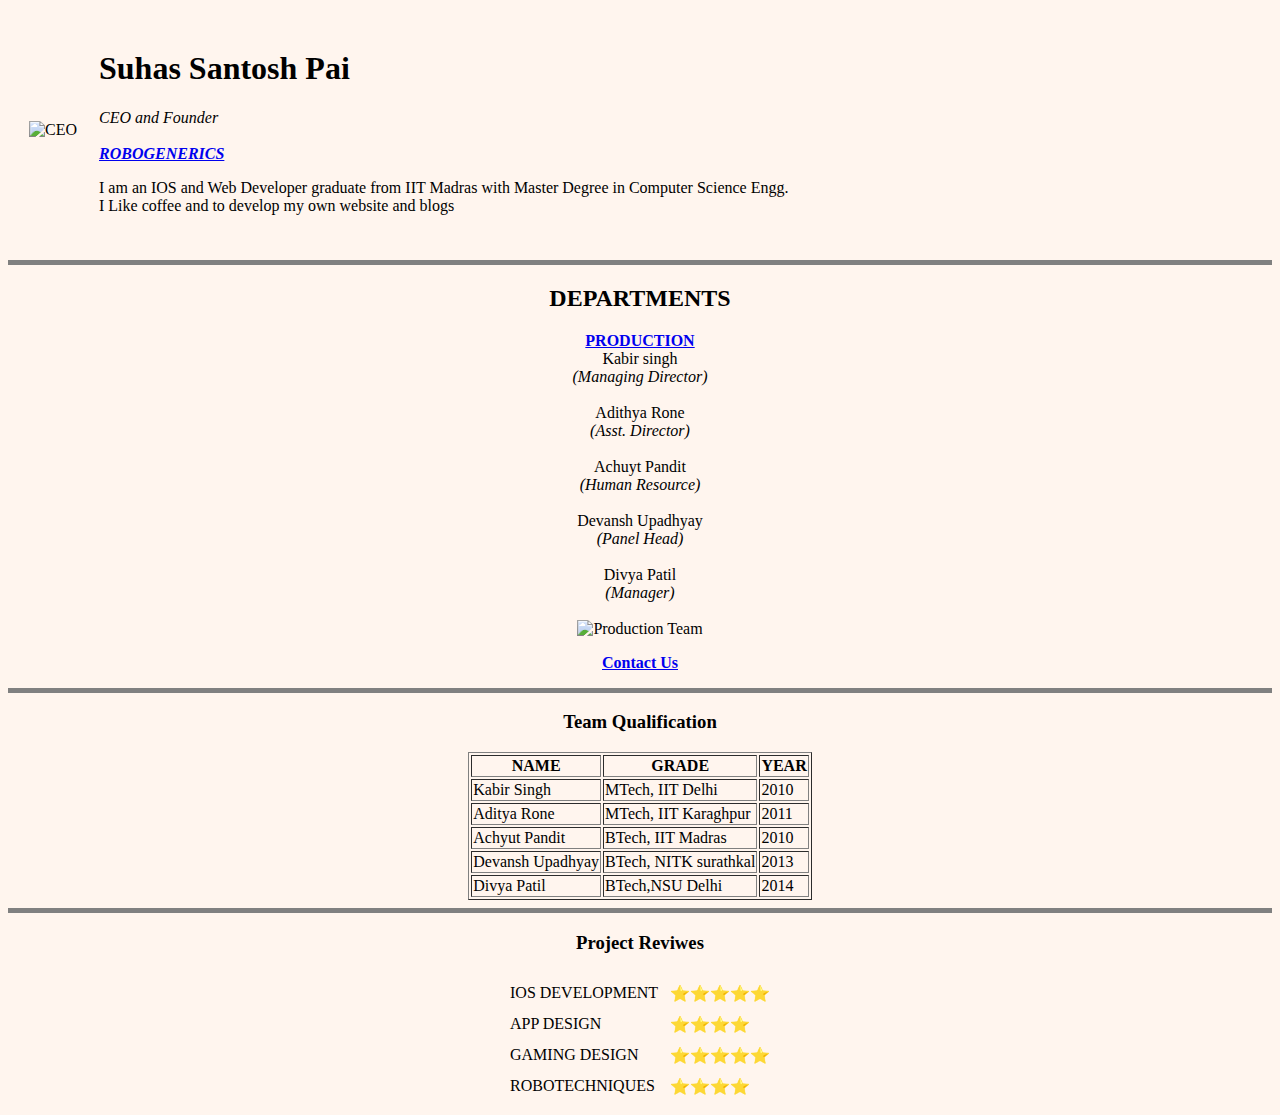
==== index.html @ 2b6ef9f4 "update" ====
<!DOCTYPE html>
<meta charset="utf-8">
<html lang="en" dir="ltr">

<head>
  <title>ṦừℌắṦ🔥Blogs</title>

<body style="background-color:seashell;">
  </head>
  <table cellspacing="20">
    <tr>
      <td><img src="https://github.com/SuhasP2002/WEB/blob/main/ProfilePictureMaker.png" alt="CEO" width="200" /></td>
      <td>
        <h1>Suhas Santosh Pai</h1>
        <p><i>
            <footer>CEO and Founder</footer><br /><b>
              <footer><a href="https://www.robogenerics.com/">ROBOGENERICS</a></a>
          </i></b></footer>
        </p>
        <p>
          I am an IOS and Web Developer graduate from IIT Madras with Master Degree in Computer Science Engg.<br />
          I Like coffee and to develop my own website and blogs


        </p>
      </td>
    </tr>

  </table>



  <hr size='5' noshade>



  <h2>
    <Center>DEPARTMENTS</Center>
  </h2>
  <b>
    <Center><a href="https://www.linkedin.com/company/the-production-team/">PRODUCTION</a>
  </b></Center>

  <Center>Kabir singh<footer><i>(Managing Director)</i></footer>
    <br />
    <center>
      <Center>Adithya Rone<footer><i>(Asst. Director)</i></footer>
        <br />
      </Center>
      <Center>Achuyt Pandit<footer><i>(Human Resource)</i></footer>
        <br />
      </Center>
      <Center>Devansh Upadhyay<footer><i>(Panel Head)</i></footer>
        <br />
      </Center>
      <Center>Divya Patil <footer><i>(Manager)</i></footer>
        <br />
      </Center>
      <img src="https://github.com/SuhasP2002/WEB/blob/main/download.png" alt="Production Team" width="200" />
      <p><b><a href="C:\Users\suhas\Desktop\HTML PROJECTS\Contact Us.html">Contact Us</a></b></p>
    </Center>
    <hr size="5" noshade />
    <h3>Team Qualification</h3>
    <table border="1">
      <thead>
        <tr>
          <th>
            NAME
          </th>
          <th>
            GRADE</th>
          <th>
            YEAR
          </th>
        </tr>

      </thead>
      <tr>
        <td>
          Kabir Singh
        </td>
        <td>
          MTech, IIT Delhi
        </td>
        <td>
          2010
        </td>
      </tr>
      <tr>
        <td>
          Aditya Rone
        </td>
        <td>
          MTech, IIT Karaghpur
        </td>
        <td>
          2011
        </td>
      </tr>
      <tr>
        <td>
          Achyut Pandit
        </td>
        <td>
          BTech, IIT Madras
        </td>
        <td>
          2010
        </td>
      </tr>
      <tr>
        <td>
          Devansh Upadhyay
        </td>
        <td>
          BTech, NITK surathkal
        </td>
        <td>
          2013
        </td>
      </tr>
      <tr>
        <td>
          Divya Patil
        </td>
        <td>
          BTech,NSU Delhi
        </td>
        <td>
          2014
        </td>
      </tr>
    </table>
    <hr size="5" noshade />
    <h3>Project Reviwes</h3>
    <table cellspacing="10">
      <tr>
        <td>
          IOS DEVELOPMENT
        </td>
        <td>
          ⭐⭐⭐⭐⭐
        </td>
      </tr>
      <tr>
        <td>
          APP DESIGN
        </td>
        <td>
          ⭐⭐⭐⭐
        </td>
      </tr>
      <tr>
        <td>
          GAMING DESIGN
        </td>
        <td>
          ⭐⭐⭐⭐⭐
        </td>
      </tr>
      <tr>
        <td>
          ROBOTECHNIQUES
        </td>
        <td>
          ⭐⭐⭐⭐
        </td>
      </tr>

    </table>

</body>

</html>
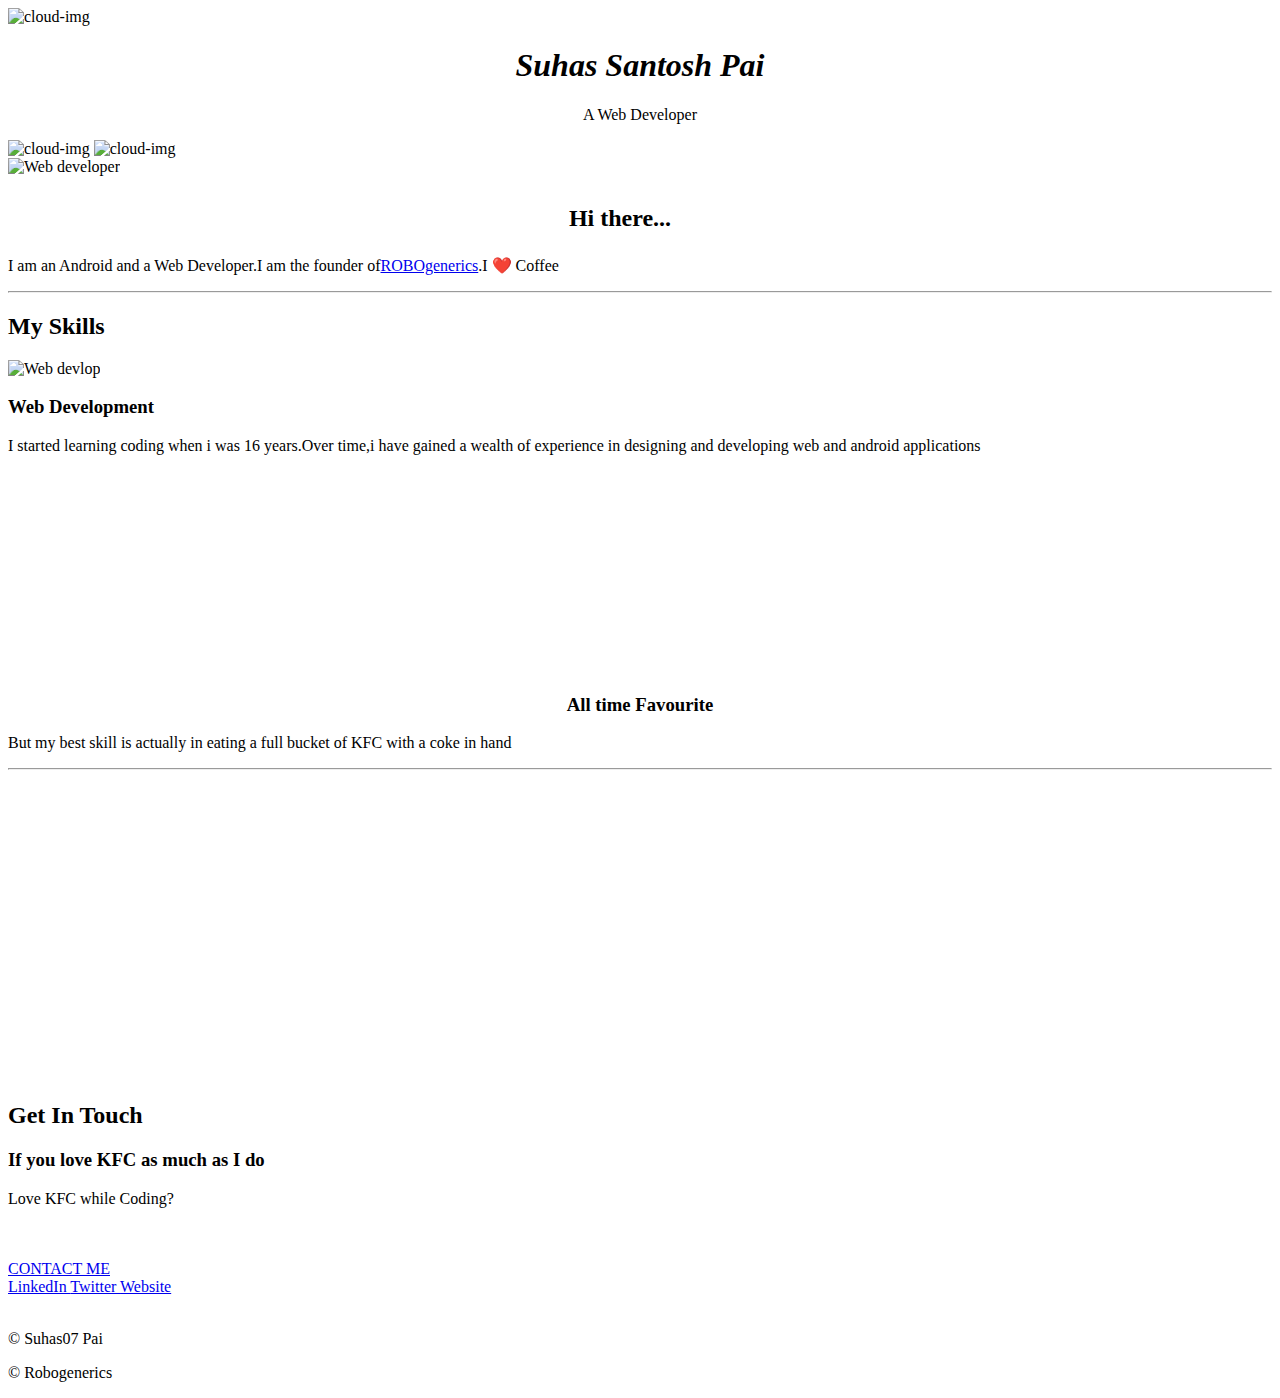
==== commit d07a7d61: "uploaded" ====
--- a/index.html
+++ b/index.html
@@ -1,173 +1,73 @@
 <!DOCTYPE html>
-<meta charset="utf-8">
 <html lang="en" dir="ltr">
 
 <head>
-  <title>ṦừℌắṦ🔥Blogs</title>
+  <meta charset="utf-8">
+  <title>SUHAS SANTOSH PAI</title>
+  <link rel="stylesheet" href="css/Styles.css">
+  <link rel="icon" href="logo.ico">
 
-<body style="background-color:seashell;">
-  </head>
-  <table cellspacing="20">
-    <tr>
-      <td><img src="https://github.com/SuhasP2002/WEB/blob/main/ProfilePictureMaker.png" alt="CEO" width="200" /></td>
-      <td>
-        <h1>Suhas Santosh Pai</h1>
-        <p><i>
-            <footer>CEO and Founder</footer><br /><b>
-              <footer><a href="https://www.robogenerics.com/">ROBOGENERICS</a></a>
-          </i></b></footer>
-        </p>
-        <p>
-          I am an IOS and Web Developer graduate from IIT Madras with Master Degree in Computer Science Engg.<br />
-          I Like coffee and to develop my own website and blogs
+</head>
+
+<body>
+  <div class="Up">
+    <img class="top" src="images/cloud.png" alt="cloud-img">
+    <h1>
+      <center><i>Suhas Santosh Pai</i></center>
+    </h1>
+    <p>
+      <center>A <span class="Web"> Web </span>Developer</center>
+    </p>
+    <img class="bottom" src="images/cloud.png" alt="cloud-img">
+    <img src="images/mountain.png" alt="cloud-img">
+  </div>
+  <div class="middle-container">
+    <div class="profile">
+      <img src="images/A.png" alt="Web developer" width="200px" />
+      <h2><center>Hi there...<iframe src="https://giphy.com/embed/3ohhwMDyS6rv3sB8yI" width="40" height="30" frameBorder="0" class="giphy-embed" allowFullScreen></iframe></center>
+        <p><a href="https://giphy.com/stickers/wetransfer-sticker-3ohhwMDyS6rv3sB8yI"></a></p>
+      </h2>
+      <p class="intro">I am an Android and a Web Developer.I am the founder of<a class='Robogenerics'href="https://www.robogenerics.com"/>ROBOgenerics</a>.I ❤️ Coffee</p>
+    </div>
+    <hr>
+    <div class="skills">
+      <h2>My Skills</h2>
+      <div class="skill-row">
+        <img class="Web-Developer" src="images/skills.jpg" alt="Web devlop" width="300px">
+        <h3>Web Development</h3>
+        <p>I started learning coding when i was 16 years.Over time,i have gained a wealth of experience in designing and developing web and android applications</p>
+      </div>
+      <div class="skill-row">
+        <iframe class="KFC" src="https://giphy.com/embed/L1QC9KLV1minkRyERD" width="200" height="200" frameBorder="0" class="giphy-embed" allowFullScreen></iframe>
+        <p><a href="https://giphy.com/stickers/KFCNederland-chicken-kfc-kentucky-L1QC9KLV1minkRyERD"></a></p>
+        <h3><center>
+
+        All time Favourite</center></h3>
+        <p>But my best skill is actually in eating a full bucket of KFC with a coke in hand </p>
+      </div>
+    </div>
+    <hr>
+    <div class="contact-me">
+      <iframe src="https://giphy.com/embed/17b875GGvV9m9sLmNc" width="300" height="300" frameBorder="0" class="giphy-embed" allowFullScreen></iframe>
+      <p><a href="https://giphy.com/stickers/CapgeminiIndia-coding-techchallenge2020-techchallenge-17b875GGvV9m9sLmNc" width="200px"></a></p>
+      <h2>Get In Touch</h2>
+      <h3>If you love KFC as much as I do</h3>
+      <p class="contact">Love KFC while Coding?</p><br /><br />
+      <a class="btn" href="mailto:suhaspai412@gmail.com">CONTACT ME</a>
+    </div>
+  </div>
 
 
-        </p>
-      </td>
-    </tr>
-
-  </table>
+  <div class="bottom-container">
+    <a class="footer-link" href="https://www.linkedin.com/in/suhas-pai-29j02/">LinkedIn </a>
+    <a class="footer-link" href="https://twitter.com/SuhasPai07"> Twitter </a>
+    <a class="footer-link" href="https://suhasp2002.github.io/cv/"> Website </a><br />
+    <br />
+    <p class="copyright">© Suhas07 Pai</p>
+    <p class="copyright">© Robogenerics</p>
+  </div>
 
 
-
-  <hr size='5' noshade>
-
-
-
-  <h2>
-    <Center>DEPARTMENTS</Center>
-  </h2>
-  <b>
-    <Center><a href="https://www.linkedin.com/company/the-production-team/">PRODUCTION</a>
-  </b></Center>
-
-  <Center>Kabir singh<footer><i>(Managing Director)</i></footer>
-    <br />
-    <center>
-      <Center>Adithya Rone<footer><i>(Asst. Director)</i></footer>
-        <br />
-      </Center>
-      <Center>Achuyt Pandit<footer><i>(Human Resource)</i></footer>
-        <br />
-      </Center>
-      <Center>Devansh Upadhyay<footer><i>(Panel Head)</i></footer>
-        <br />
-      </Center>
-      <Center>Divya Patil <footer><i>(Manager)</i></footer>
-        <br />
-      </Center>
-      <img src="https://github.com/SuhasP2002/WEB/blob/main/download.png" alt="Production Team" width="200" />
-      <p><b><a href="C:\Users\suhas\Desktop\HTML PROJECTS\Contact Us.html">Contact Us</a></b></p>
-    </Center>
-    <hr size="5" noshade />
-    <h3>Team Qualification</h3>
-    <table border="1">
-      <thead>
-        <tr>
-          <th>
-            NAME
-          </th>
-          <th>
-            GRADE</th>
-          <th>
-            YEAR
-          </th>
-        </tr>
-
-      </thead>
-      <tr>
-        <td>
-          Kabir Singh
-        </td>
-        <td>
-          MTech, IIT Delhi
-        </td>
-        <td>
-          2010
-        </td>
-      </tr>
-      <tr>
-        <td>
-          Aditya Rone
-        </td>
-        <td>
-          MTech, IIT Karaghpur
-        </td>
-        <td>
-          2011
-        </td>
-      </tr>
-      <tr>
-        <td>
-          Achyut Pandit
-        </td>
-        <td>
-          BTech, IIT Madras
-        </td>
-        <td>
-          2010
-        </td>
-      </tr>
-      <tr>
-        <td>
-          Devansh Upadhyay
-        </td>
-        <td>
-          BTech, NITK surathkal
-        </td>
-        <td>
-          2013
-        </td>
-      </tr>
-      <tr>
-        <td>
-          Divya Patil
-        </td>
-        <td>
-          BTech,NSU Delhi
-        </td>
-        <td>
-          2014
-        </td>
-      </tr>
-    </table>
-    <hr size="5" noshade />
-    <h3>Project Reviwes</h3>
-    <table cellspacing="10">
-      <tr>
-        <td>
-          IOS DEVELOPMENT
-        </td>
-        <td>
-          ⭐⭐⭐⭐⭐
-        </td>
-      </tr>
-      <tr>
-        <td>
-          APP DESIGN
-        </td>
-        <td>
-          ⭐⭐⭐⭐
-        </td>
-      </tr>
-      <tr>
-        <td>
-          GAMING DESIGN
-        </td>
-        <td>
-          ⭐⭐⭐⭐⭐
-        </td>
-      </tr>
-      <tr>
-        <td>
-          ROBOTECHNIQUES
-        </td>
-        <td>
-          ⭐⭐⭐⭐
-        </td>
-      </tr>
-
-    </table>
 
 </body>
 
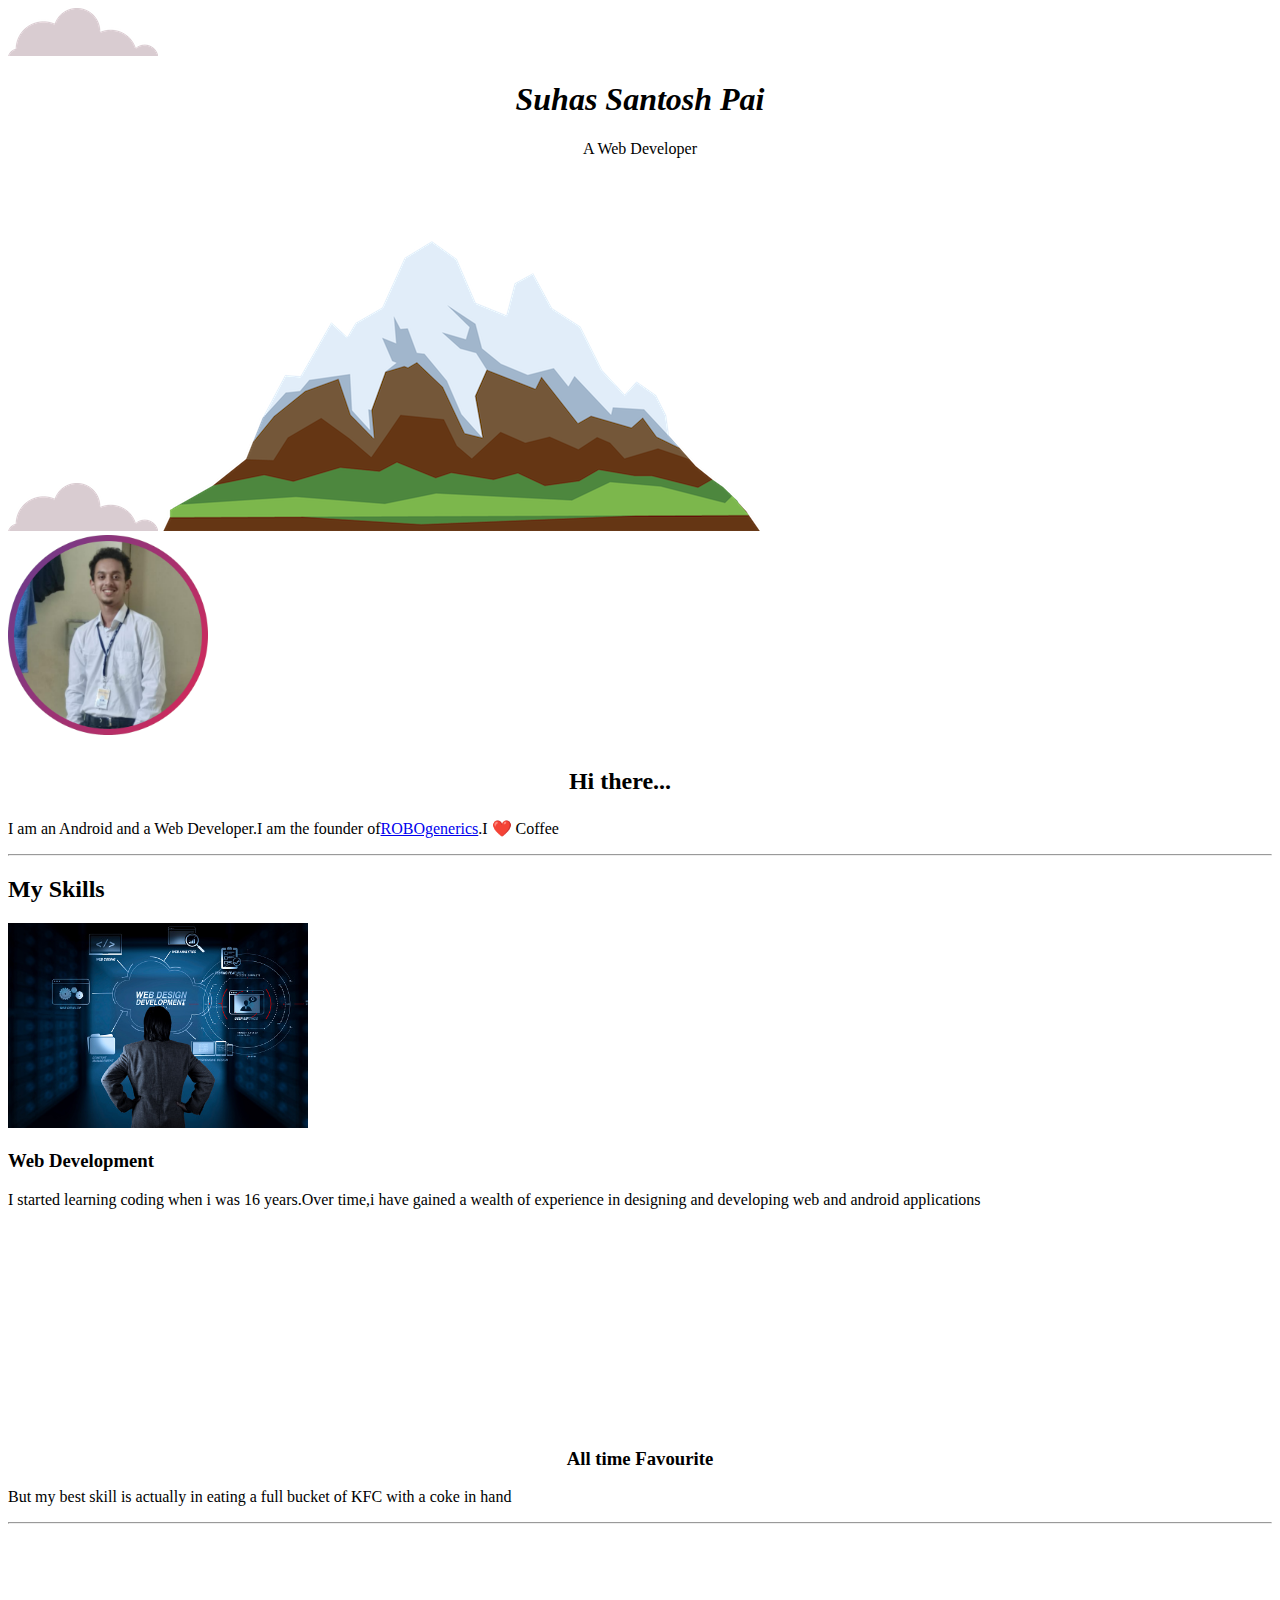
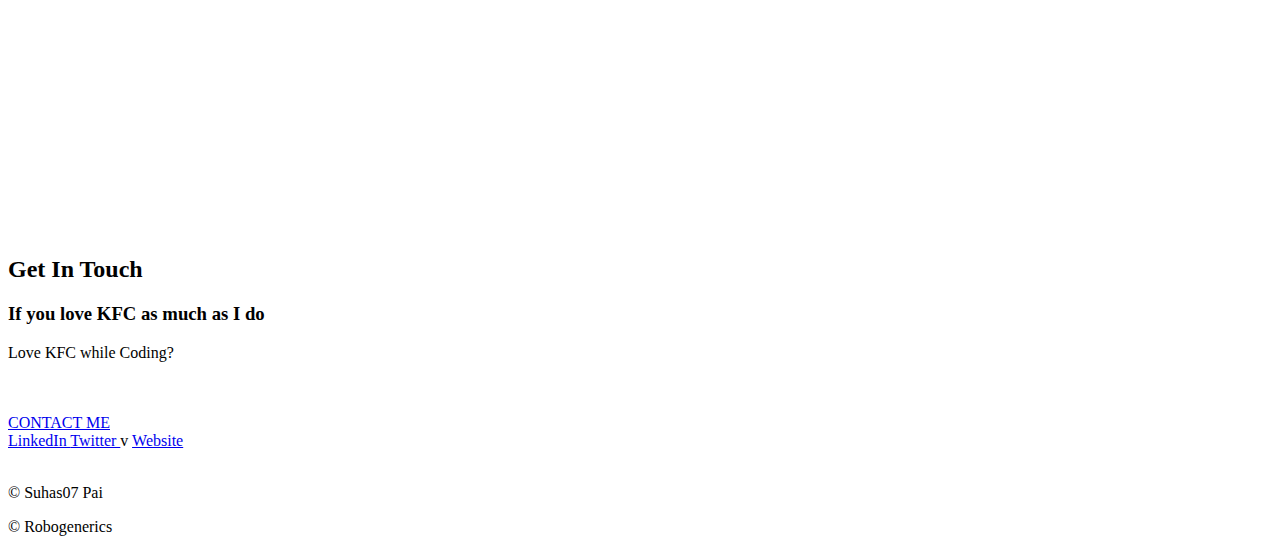
==== commit 95ce7484: "upload" ====
--- a/index.html
+++ b/index.html
@@ -60,7 +60,7 @@
 
   <div class="bottom-container">
     <a class="footer-link" href="https://www.linkedin.com/in/suhas-pai-29j02/">LinkedIn </a>
-    <a class="footer-link" href="https://twitter.com/SuhasPai07"> Twitter </a>
+    <a class="footer-link" href="https://twitter.com/SuhasPai07"> Twitter </a>v
     <a class="footer-link" href="https://suhasp2002.github.io/cv/"> Website </a><br />
     <br />
     <p class="copyright">© Suhas07 Pai</p>
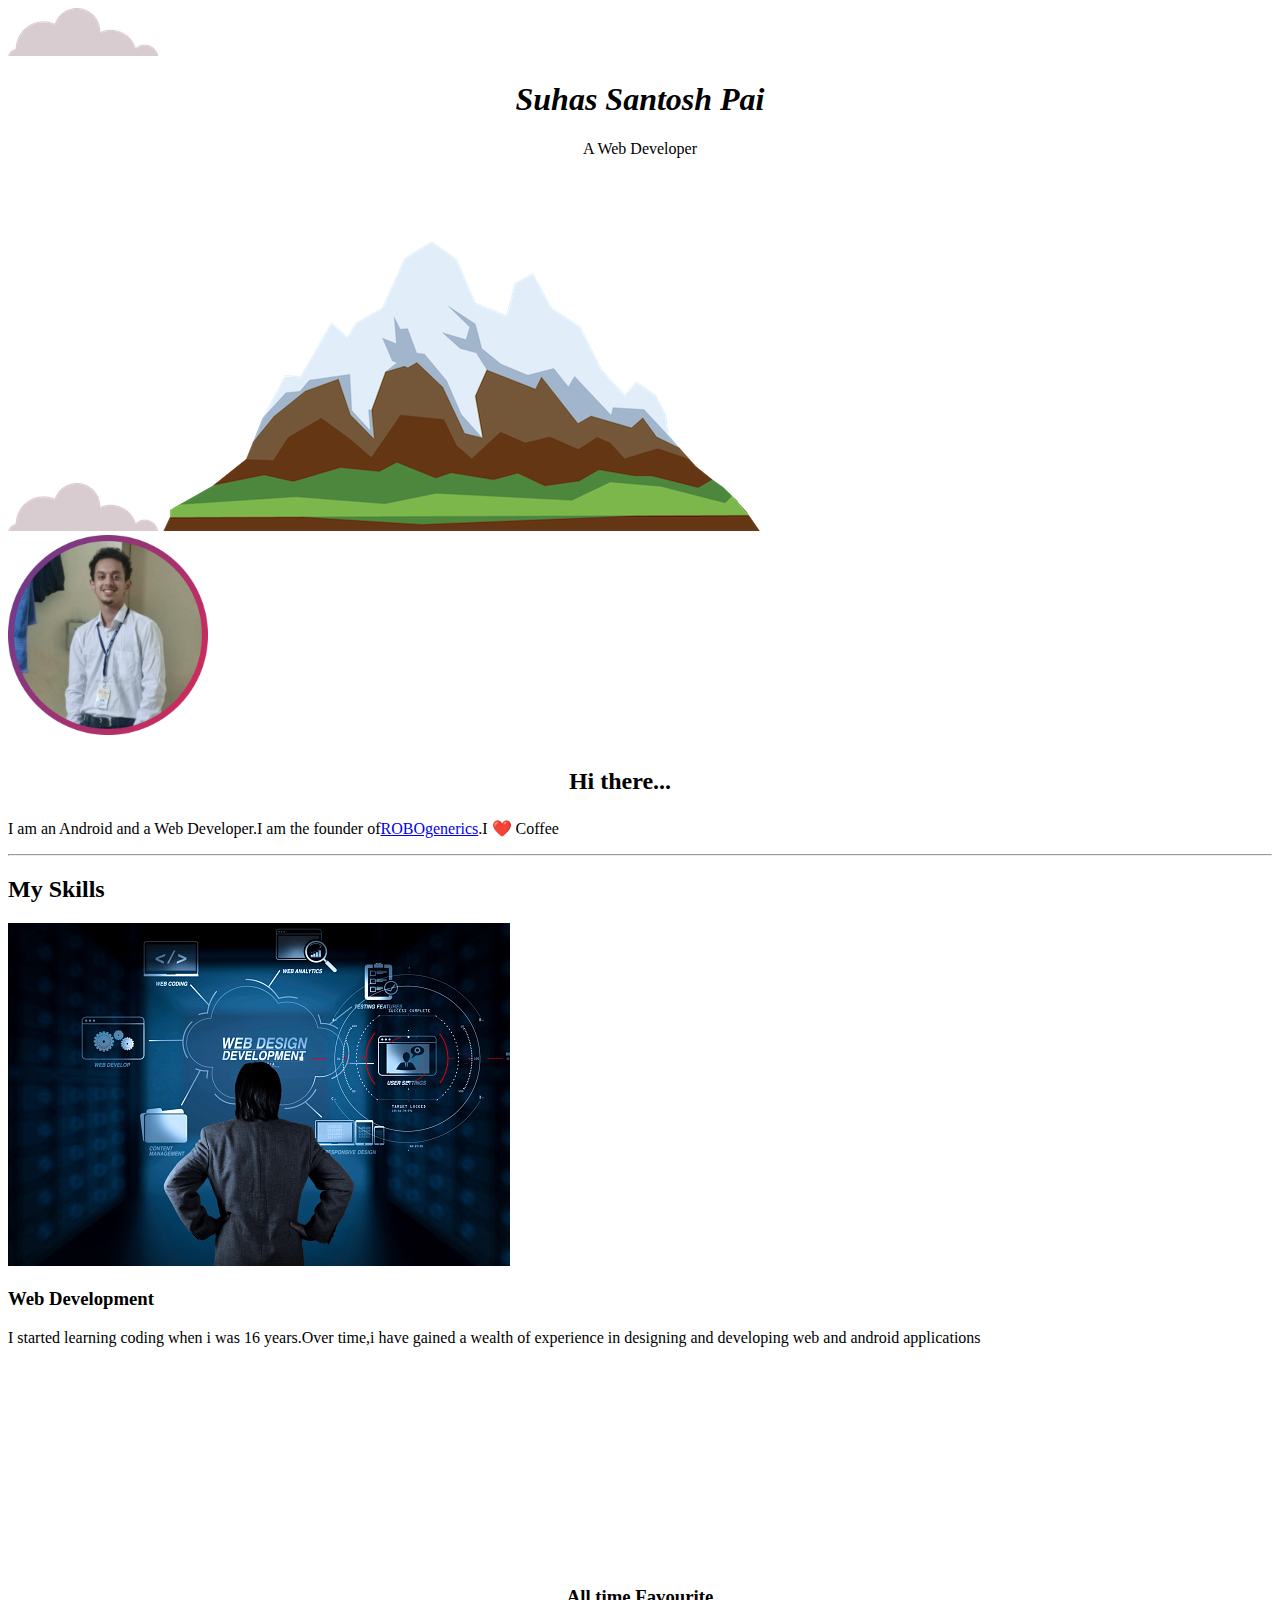
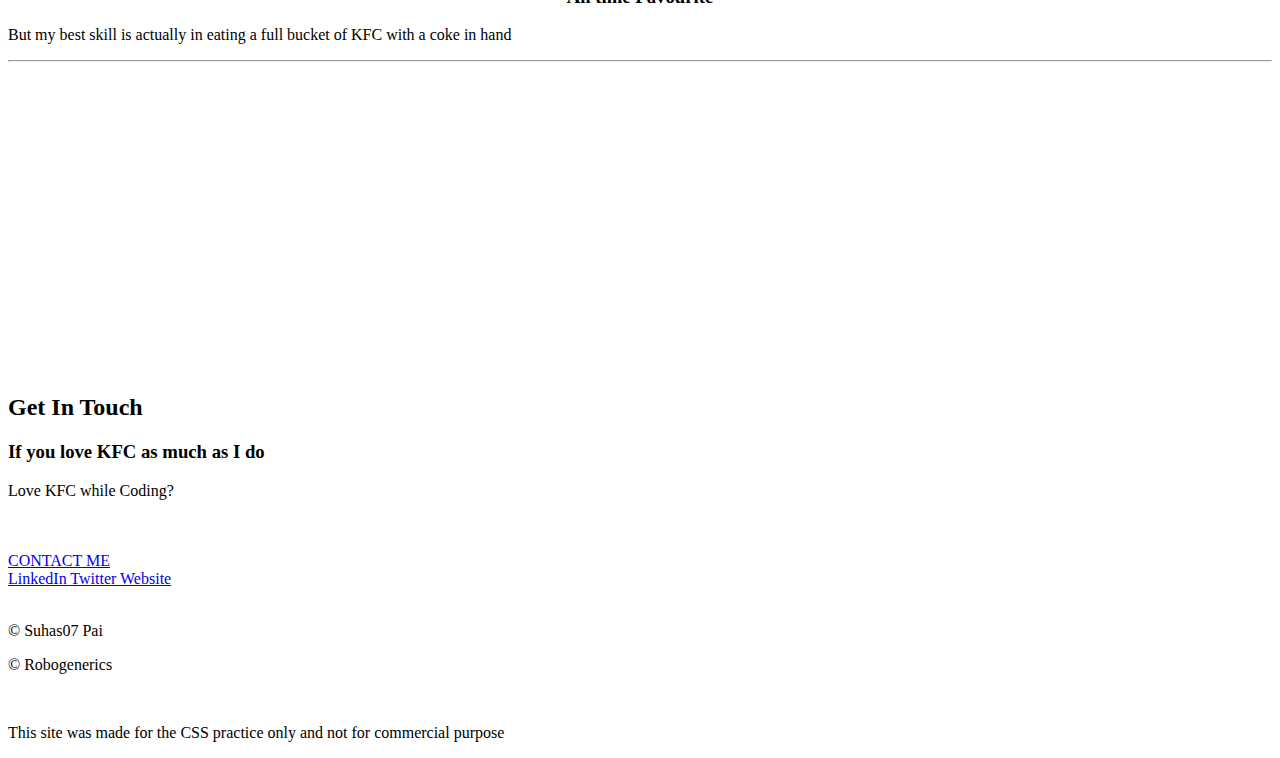
==== commit a4ce0d13: "Add" ====
--- a/index.html
+++ b/index.html
@@ -5,7 +5,7 @@
   <meta charset="utf-8">
   <title>SUHAS SANTOSH PAI</title>
   <link rel="stylesheet" href="css/Styles.css">
-  <link rel="icon" href="logo.ico">
+  <link rel="icon" href="images/logo.ico">
 
 </head>
 
@@ -33,7 +33,7 @@
     <div class="skills">
       <h2>My Skills</h2>
       <div class="skill-row">
-        <img class="Web-Developer" src="images/skills.jpg" alt="Web devlop" width="300px">
+        <img class="Web-Developer" src="images/skills.jpg" alt="Web devlop">
         <h3>Web Development</h3>
         <p>I started learning coding when i was 16 years.Over time,i have gained a wealth of experience in designing and developing web and android applications</p>
       </div>
@@ -60,11 +60,13 @@
 
   <div class="bottom-container">
     <a class="footer-link" href="https://www.linkedin.com/in/suhas-pai-29j02/">LinkedIn </a>
-    <a class="footer-link" href="https://twitter.com/SuhasPai07"> Twitter </a>v
+    <a class="footer-link" href="https://twitter.com/SuhasPai07"> Twitter </a>
     <a class="footer-link" href="https://suhasp2002.github.io/cv/"> Website </a><br />
     <br />
-    <p class="copyright">© Suhas07 Pai</p>
-    <p class="copyright">© Robogenerics</p>
+    <p class="copyright"> &copy Suhas07 Pai</p>
+    <p class="copyright"> &copy Robogenerics</p>
+    <br>
+    <p>This site was made for the CSS practice only and not for <span class="commercial"> commercial</span> purpose </p>
   </div>
 
 
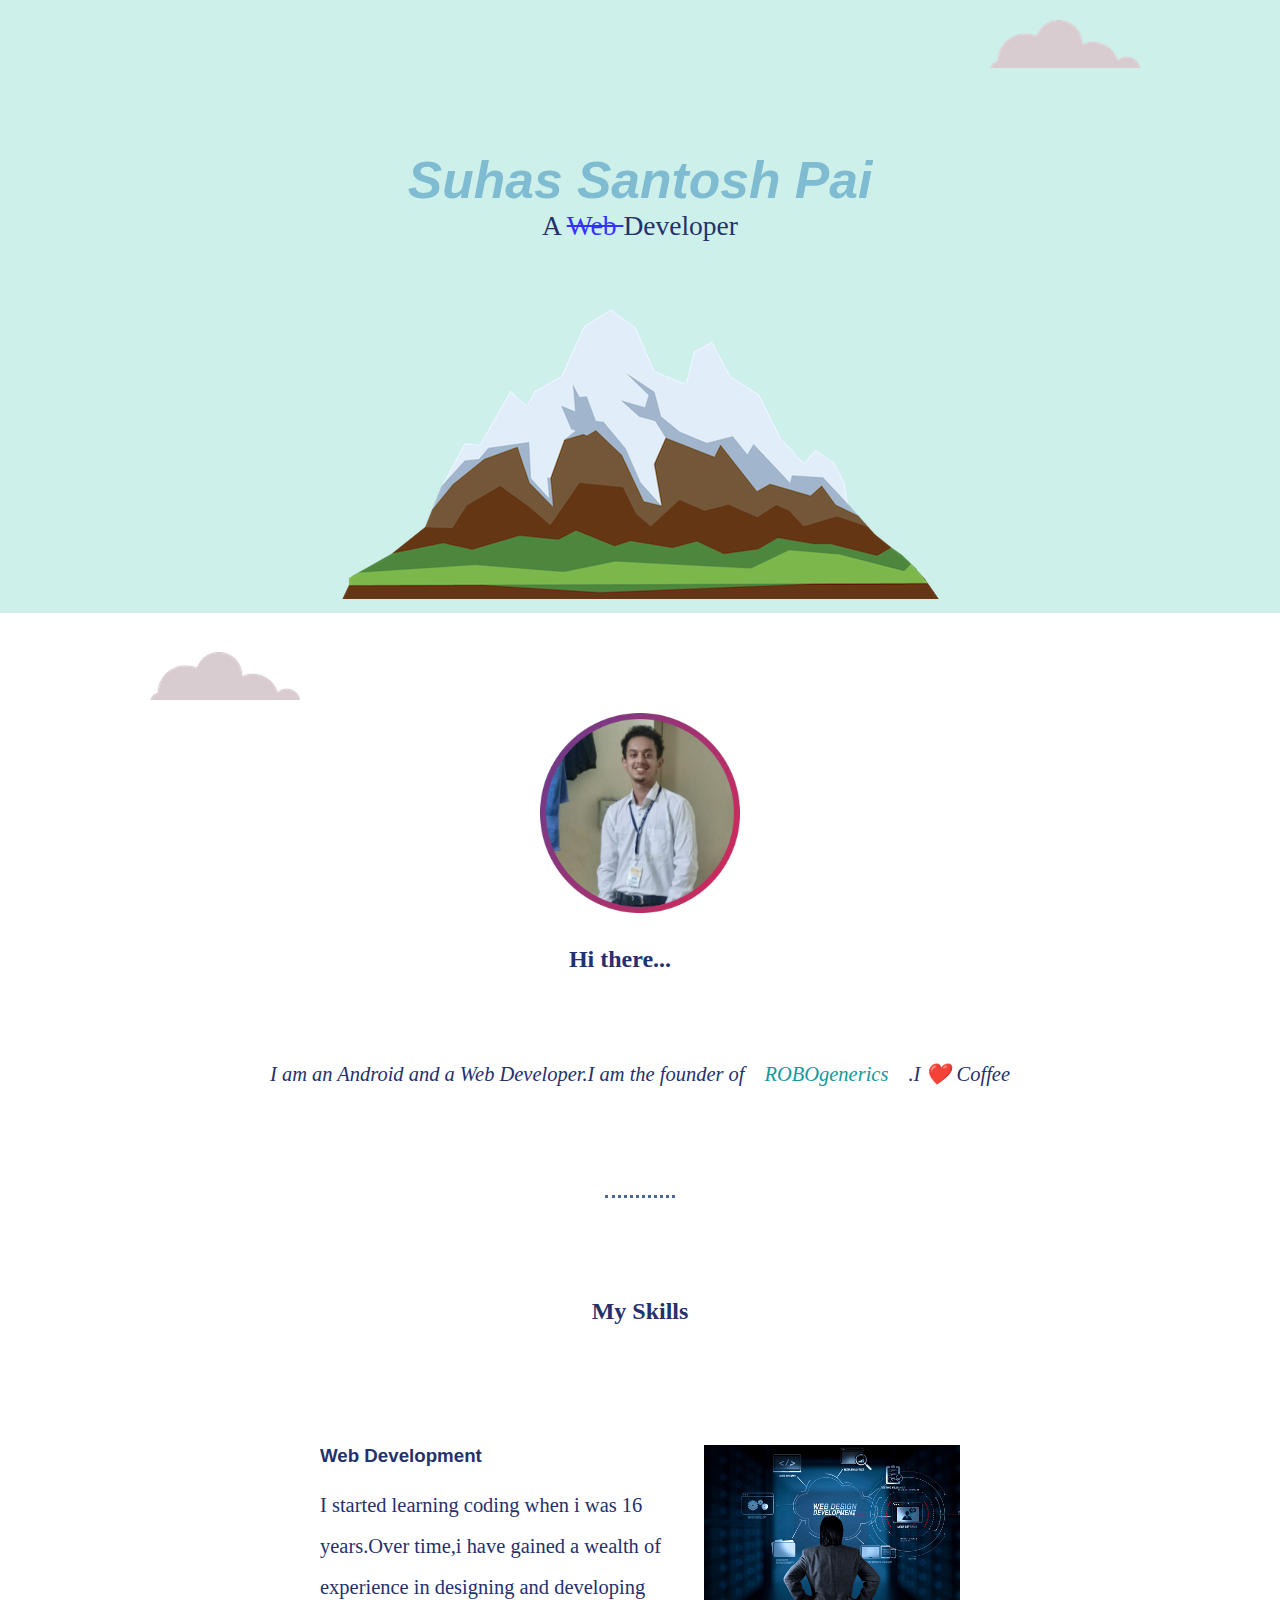
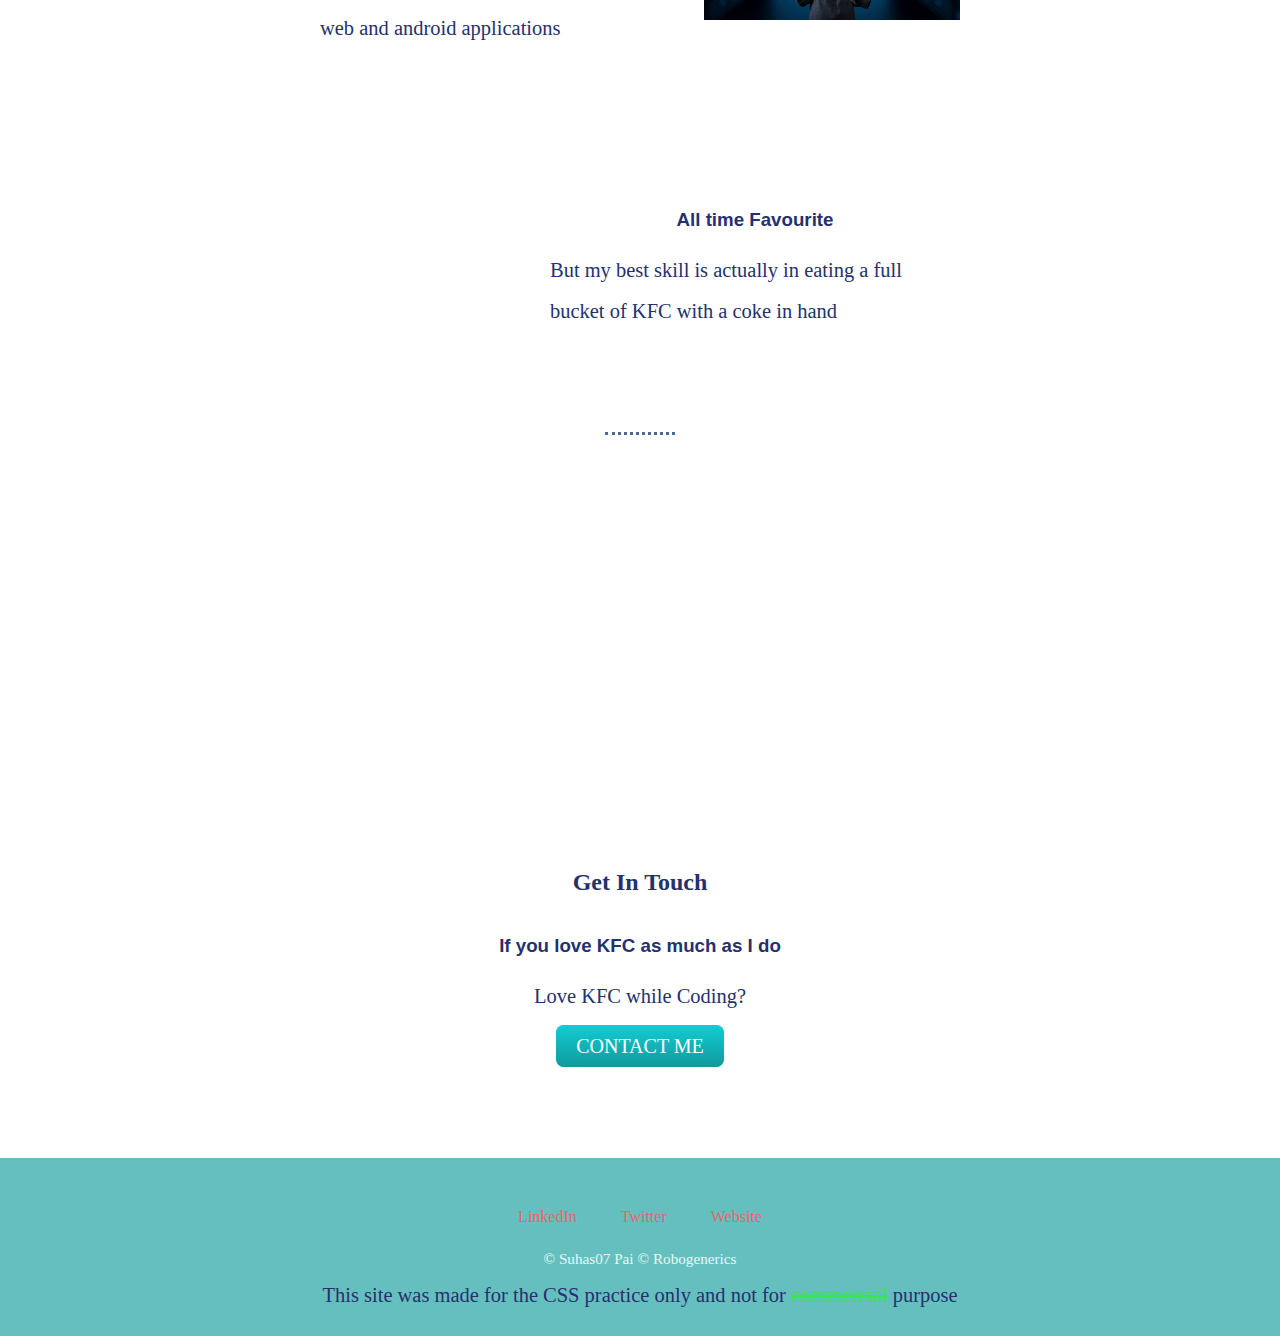
==== commit bbda8514: "update" ====
--- a/index.html
+++ b/index.html
@@ -4,7 +4,7 @@
 <head>
   <meta charset="utf-8">
   <title>SUHAS SANTOSH PAI</title>
-  <link rel="stylesheet" href="css/Styles.css">
+  <link rel="stylesheet" href="Styles.CSS">
   <link rel="icon" href="images/logo.ico">
 
 </head>
--- a/Styles.CSS
+++ b/Styles.CSS
@@ -0,0 +1,158 @@
+body{
+  color:#25316D;
+  margin: 0;
+  text-align: center;
+  font-family:'Garamond',serif;
+}
+h1{
+  font-size: 3.225rem;
+margin: 50px auto 0 auto;
+color:#7FBCD2;
+font-family: 'Merienda',arial;
+}
+h2{
+  font-family: "Montserrat",serif;
+  padding-bottom: 20px;
+}
+
+.intro{
+  font-family:'Merienda';
+  font-style: italic;
+}
+
+h3{
+  font-family: "cursive",sans-serif;
+}
+
+p{
+  line-height:2;
+
+}
+
+hr{
+  border: dotted #4C6793 6px;
+  border-top: 0;
+  border-width: medium;
+  width: 5%;
+  margin:100px auto;
+
+}
+
+a{
+  color:#11999E;
+  margin:10px 20px;
+  text-decoration:none;
+
+}
+a:hover{
+  color:purple;
+}
+
+.Up {
+  background-color: #CDF0EA ;
+  padding-top: 100px;
+  font-size:1.72rem;
+}
+
+.middle-container {
+  margin:100px 0;
+
+}
+
+.bottom-container{
+  background-color: #66bfbf;
+  padding: 50px 0 20px;
+
+
+}
+.Web
+{
+  text-decoration:line-through;
+  color:#3333ff;
+  }
+
+  .intro {
+    width: 20%;
+  }
+
+  .contact{
+    width:40%;
+  }
+
+.copyright{
+   color:#EAF6F6;
+   font-size: 0.95rem;
+}
+
+p{
+  display: inline;
+  font-family: "Montserrat",cursive;
+  font-size: 1.28rem;
+
+}
+
+.bottom{
+  position:absolute;
+  left:150px;
+  bottom:200px;
+}
+.top {
+  position:absolute;
+  right: 140px;
+  top:20px;
+}
+
+
+
+
+.skill-row{
+  width:50%;
+  margin:100px auto 100px auto;
+  text-align:left;
+
+}
+
+.Web-Developer{
+  width:40%;
+  float:right;
+  margin-left: 30px;
+}
+
+.KFC{
+  float:left;
+  margin-right: 30px;
+}
+.commercial{
+  text-decoration: line-through;
+  color:#38E54D;
+}
+.footer-link{
+  color:#E26868;
+}
+
+.btn {
+  background: #11cdd4;
+  background-image: -webkit-linear-gradient(top, #11cdd4, #11999b);
+  background-image: -moz-linear-gradient(top, #11cdd4, #11999b);
+  background-image: -ms-linear-gradient(top, #11cdd4, #11999b);
+  background-image: -o-linear-gradient(top, #11cdd4, #11999b);
+  background-image: linear-gradient(to bottom, #11cdd4, #11999b);
+  -webkit-border-radius: 8;
+  -moz-border-radius: 8;
+  border-radius: 8px;
+    font-family: "Montserrat";
+  color: #ffffff;
+  font-size: 20px;
+  padding: 10px 20px 10px 20px;
+  text-decoration: none;
+}
+
+.btn:hover {
+  background: #30e3cb;
+  background-image: -webkit-linear-gradient(top, #30e3cb, #2bc4ad  );
+  background-image: -moz-linear-gradient(top, #30e3cb, #2bc4ad  );
+  background-image: -ms-linear-gradient(top, #30e3cb, #2bc4ad  );
+  background-image: -o-linear-gradient(top, #30e3cb, #2bc4ad  );
+  background-image: linear-gradient(to bottom, #30e3cb, #2bc4ad  );
+  text-decoration: none;
+}
